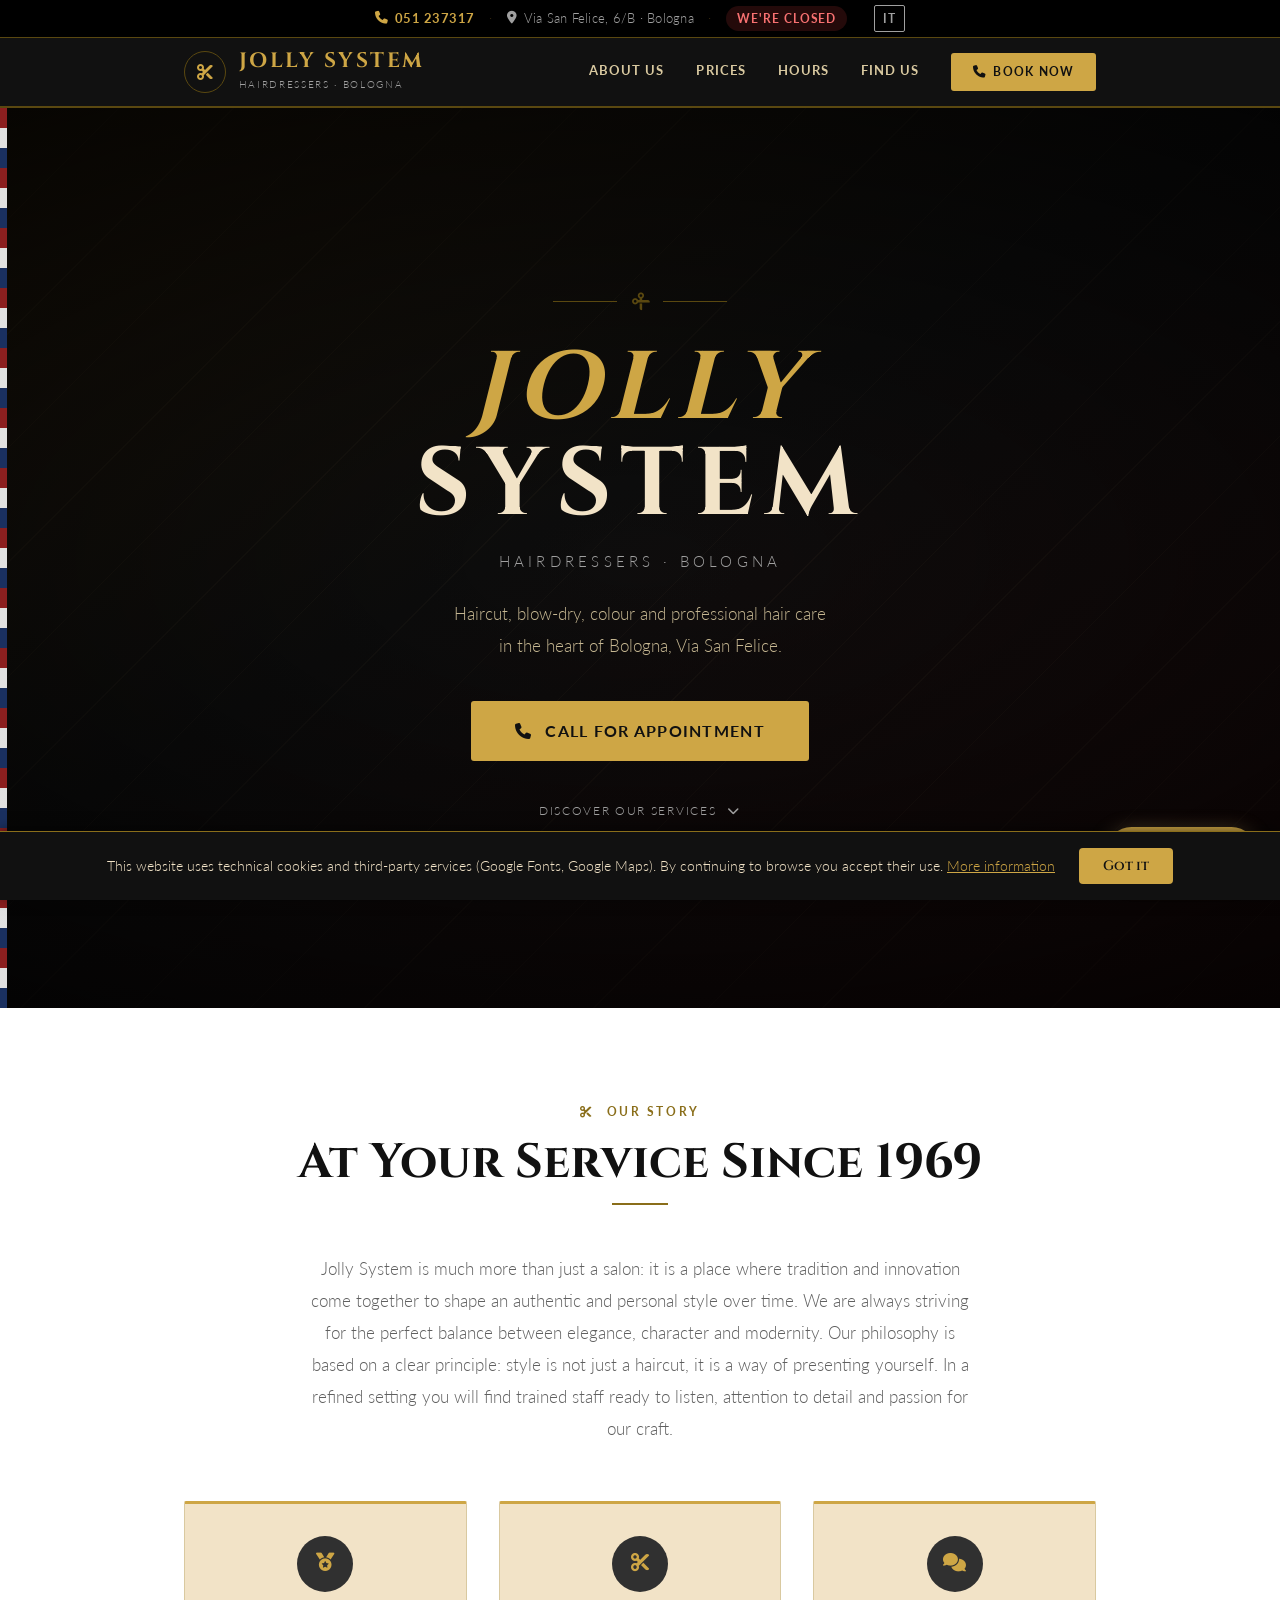
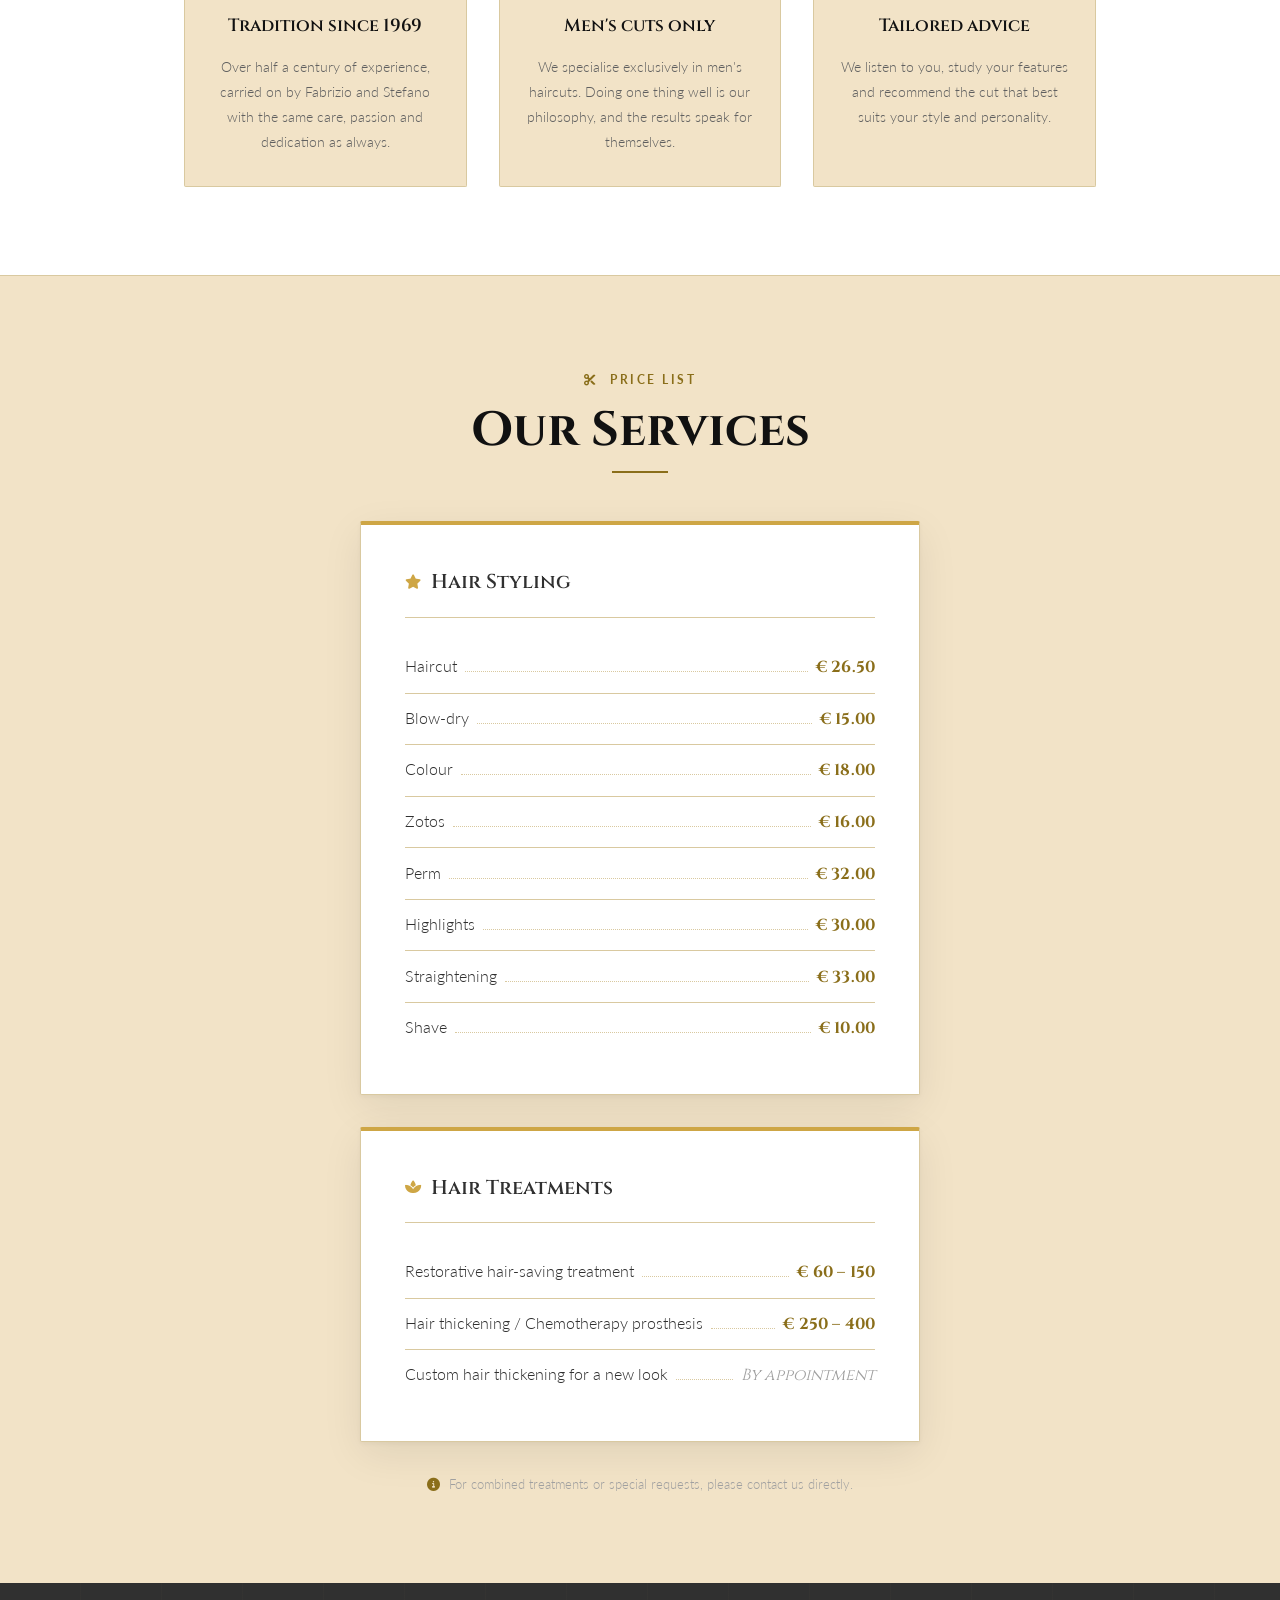
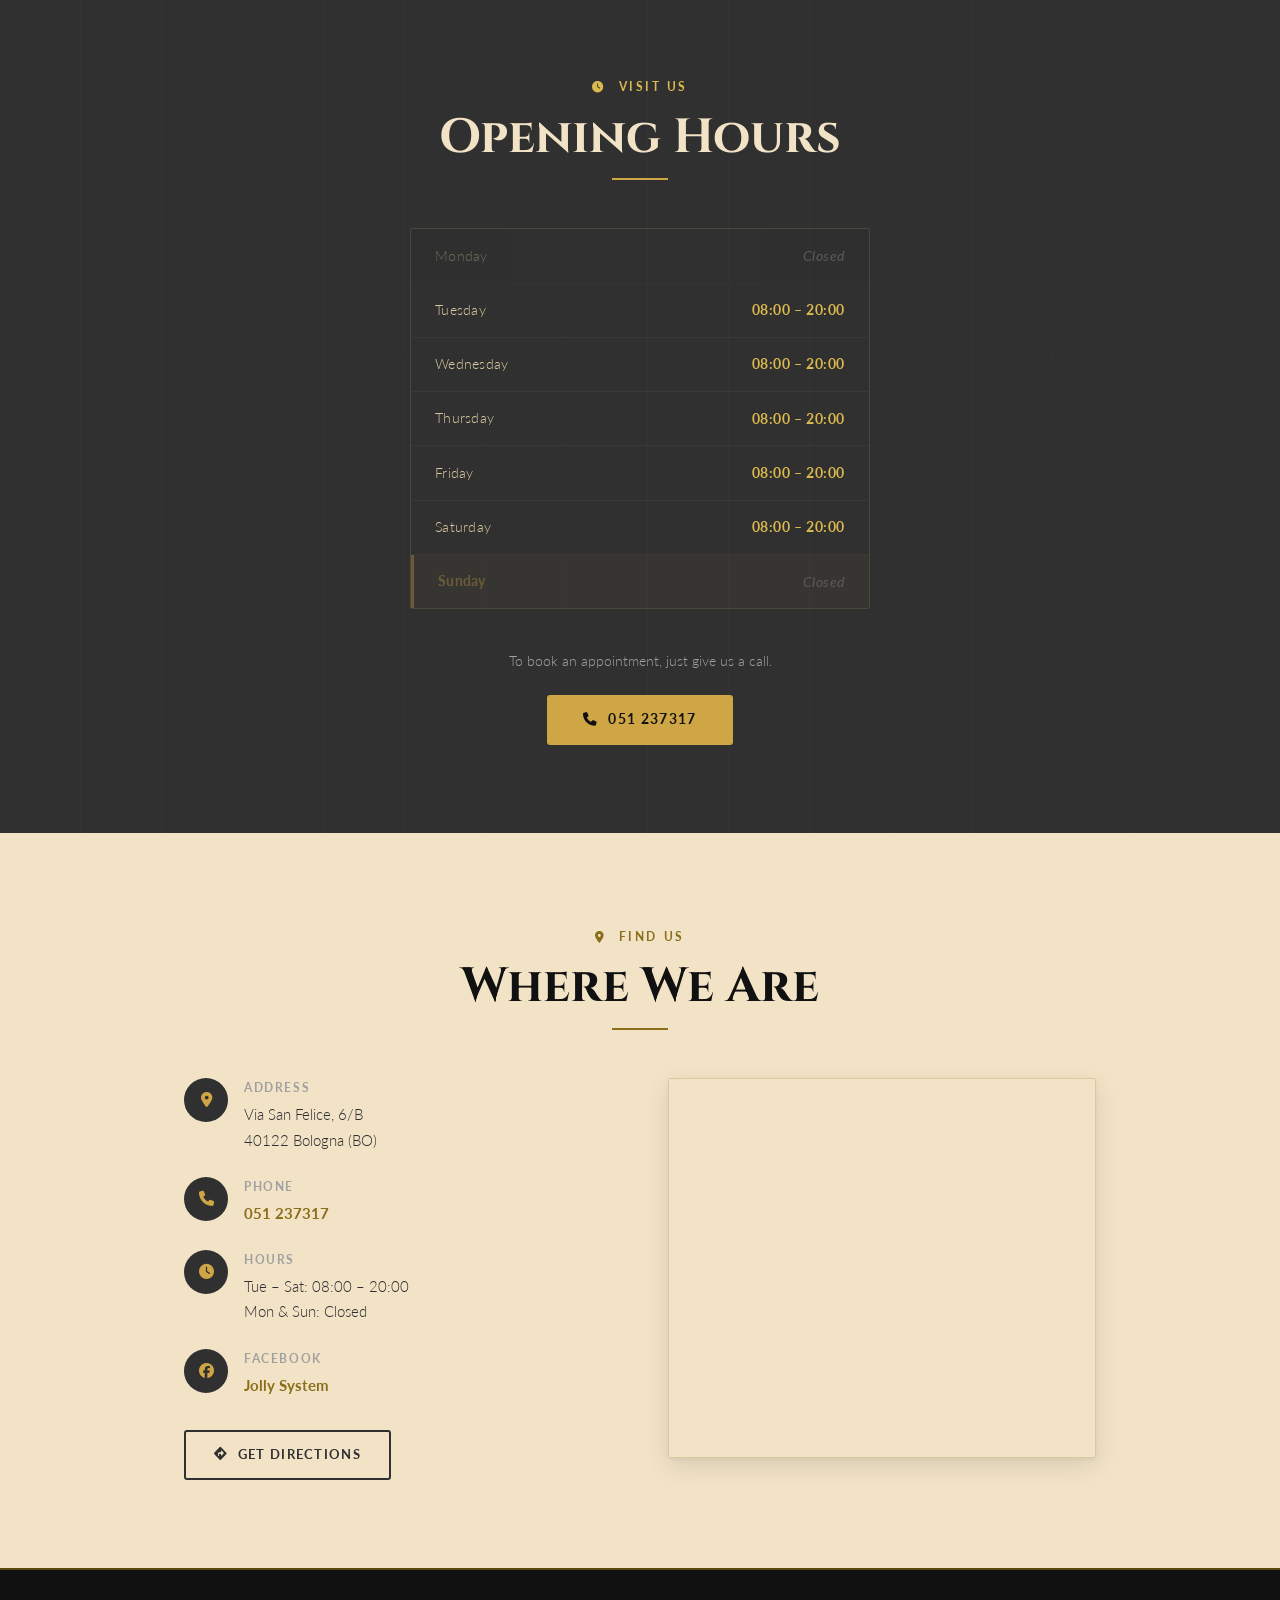
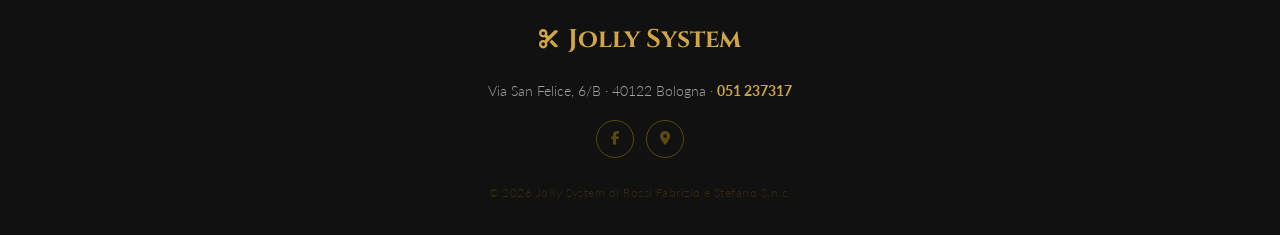
==== en/index.html @ 4d2b9441 "Aggiunge versione inglese del sito, SEO e language switcher - Crea en/index.html con tutti i testi t" ====
<!DOCTYPE html>
<html lang="en">
<head>
  <meta charset="UTF-8" />
  <meta name="viewport" content="width=device-width, initial-scale=1.0" />
  <title>Jolly System – Hairdressers | Via San Felice, Bologna</title>
  <meta name="description" content="Jolly System hairdressers in Bologna, Via San Felice 6/B. Haircut, blow-dry, colour, perm and much more. Call 051 237317 to book an appointment." />
  <meta name="robots" content="index, follow" />

  <!-- Open Graph -->
  <meta property="og:title" content="Jolly System – Hairdressers Bologna" />
  <meta property="og:description" content="Haircut, blow-dry, colour and professional hair care in the heart of Bologna." />
  <meta property="og:type" content="website" />

  <!-- Hreflang -->
  <link rel="canonical" href="https://jollysystem.netlify.app/en/" />
  <link rel="alternate" hreflang="it" href="https://jollysystem.netlify.app/" />
  <link rel="alternate" hreflang="en" href="https://jollysystem.netlify.app/en/" />
  <link rel="alternate" hreflang="x-default" href="https://jollysystem.netlify.app/" />

  <!-- Fonts -->
  <link rel="preconnect" href="https://fonts.googleapis.com" />
  <link rel="preconnect" href="https://fonts.gstatic.com" crossorigin />
  <link href="https://fonts.googleapis.com/css2?family=Cinzel:wght@400;600;700&family=Lato:ital,wght@0,300;0,400;0,700;1,300&display=swap" rel="stylesheet" />

  <!-- Font Awesome -->
  <link rel="stylesheet" href="https://cdnjs.cloudflare.com/ajax/libs/font-awesome/6.5.0/css/all.min.css" />

  <link rel="stylesheet" href="../assets/css/style.css" />

  <!-- Schema.org JSON-LD -->
  <script type="application/ld+json">
  {
    "@context": "https://schema.org",
    "@type": "HairSalon",
    "name": "Jolly System",
    "description": "Hairdressers in Bologna – haircut, blow-dry, colour, perm and professional treatments.",
    "address": {
      "@type": "PostalAddress",
      "streetAddress": "Via San Felice, 6/B",
      "addressLocality": "Bologna",
      "addressRegion": "BO",
      "postalCode": "40122",
      "addressCountry": "IT"
    },
    "telephone": "+390512237317",
    "sameAs": ["https://www.facebook.com/JollySystem"],
    "openingHoursSpecification": [
      {
        "@type": "OpeningHoursSpecification",
        "dayOfWeek": ["Tuesday","Wednesday","Thursday","Friday","Saturday"],
        "opens": "08:00",
        "closes": "20:00"
      }
    ],
    "priceRange": "€–€€"
  }
  </script>
</head>
<body>

  <!-- ════════════════════════════════════════
       TOP BAR
  ════════════════════════════════════════ -->
  <div class="topbar" role="banner" aria-label="Quick contact information">
    <div class="topbar-inner">
      <a href="tel:+390512237317" class="topbar-phone" aria-label="Call Jolly System">
        <i class="fas fa-phone" aria-hidden="true"></i> 051 237317
      </a>
      <span class="topbar-sep" aria-hidden="true">·</span>
      <a href="https://maps.app.goo.gl/JgZY8gvMexCBRZJc9" target="_blank" rel="noopener noreferrer" class="topbar-addr" aria-label="Get directions">
        <i class="fas fa-location-dot" aria-hidden="true"></i> Via San Felice, 6/B · Bologna
      </a>
      <span class="topbar-sep" aria-hidden="true">·</span>
      <span class="topbar-status" id="openStatus" aria-live="polite"></span>
      <a href="/" class="topbar-lang" aria-label="Passa all'italiano">IT</a>
    </div>
  </div>

  <!-- ════════════════════════════════════════
       HEADER
  ════════════════════════════════════════ -->
  <header id="header" class="header">
    <div class="header-inner">

      <!-- Brand -->
      <a href="#hero" class="brand" aria-label="Jolly System – back to top">
        <div class="brand-emblem" aria-hidden="true">
          <i class="fas fa-scissors"></i>
        </div>
        <div class="brand-text">
          <span class="brand-name">Jolly System</span>
          <span class="brand-tagline">Hairdressers · Bologna</span>
        </div>
      </a>

      <!-- Desktop nav -->
      <nav class="nav" aria-label="Main navigation">
        <a href="#chi-siamo" class="nav-link" data-s="chi-siamo">About us</a>
        <a href="#prezzi"    class="nav-link" data-s="prezzi">Prices</a>
        <a href="#orari"     class="nav-link" data-s="orari">Hours</a>
        <a href="#dove"      class="nav-link" data-s="dove">Find us</a>
        <a href="tel:+390512237317" class="nav-cta">
          <i class="fas fa-phone" aria-hidden="true"></i> Book now
        </a>
      </nav>

      <!-- Hamburger -->
      <button class="hamburger" aria-expanded="false" aria-controls="mobile-nav" aria-label="Open navigation menu">
        <span></span>
        <span></span>
        <span></span>
      </button>

    </div>
  </header>

  <!-- Mobile nav overlay -->
  <nav id="mobile-nav" class="mobile-nav" aria-hidden="true" aria-label="Mobile menu">
    <button class="mobile-nav__close" aria-label="Close menu">
      <i class="fas fa-times" aria-hidden="true"></i>
    </button>
    <div class="mobile-nav__links">
      <a href="#chi-siamo" class="mobile-link">About us</a>
      <a href="#prezzi"    class="mobile-link">Prices</a>
      <a href="#orari"     class="mobile-link">Hours</a>
      <a href="#dove"      class="mobile-link">Find us</a>
      <a href="tel:+390512237317" class="mobile-link mobile-link--cta">
        <i class="fas fa-phone" aria-hidden="true"></i> Call for Appointment
      </a>
      <a href="/" class="mobile-link mobile-link--lang">Italiano</a>
    </div>
  </nav>
  <div class="mobile-backdrop" aria-hidden="true"></div>


  <!-- ════════════════════════════════════════
       HERO
  ════════════════════════════════════════ -->
  <section id="hero" class="hero" aria-labelledby="hero-title">
    <div class="hero-bg" aria-hidden="true">
      <div class="hero-pole"></div>
    </div>

    <div class="hero-inner">
      <div class="hero-deco" aria-hidden="true">
        <span class="deco-line"></span>
        <i class="fas fa-scissors deco-icon"></i>
        <span class="deco-line"></span>
      </div>

      <h1 id="hero-title" class="hero-title">
        <em>Jolly</em> System
      </h1>
      <p class="hero-subtitle">Hairdressers &middot; Bologna</p>
      <p class="hero-desc">
        Haircut, blow-dry, colour and professional hair care<br>
        in the heart of Bologna, Via San Felice.
      </p>

      <a href="tel:+390512237317" class="hero-cta" aria-label="Call 051 237317 to book an appointment">
        <i class="fas fa-phone" aria-hidden="true"></i>
        <span>Call for Appointment</span>
      </a>

      <a href="#prezzi" class="hero-scroll" aria-label="Scroll to the price list">
        Discover our services <i class="fas fa-chevron-down" aria-hidden="true"></i>
      </a>
    </div>
  </section>


  <!-- ════════════════════════════════════════
       ABOUT US
  ════════════════════════════════════════ -->
  <section id="chi-siamo" class="section-chi-siamo" aria-labelledby="chi-siamo-title">
    <div class="container">

      <header class="section-hd">
        <span class="section-eyebrow"><i class="fas fa-scissors" aria-hidden="true"></i> Our story</span>
        <h2 id="chi-siamo-title">At Your Service Since 1969</h2>
        <div class="section-rule" aria-hidden="true"></div>
      </header>

      <p class="chi-intro">
        Jolly System is much more than just a salon: it is a place where tradition and innovation
        come together to shape an authentic and personal style over time.
        We are always striving for the perfect balance between elegance, character and modernity.
        Our philosophy is based on a clear principle: style is not just a haircut,
        it is a way of presenting yourself. In a refined setting you will find trained staff ready
        to listen, attention to detail and passion for our craft.
      </p>

      <div class="chi-pillars">

        <div class="chi-pillar">
          <div class="chi-pillar__icon" aria-hidden="true">
            <i class="fas fa-medal"></i>
          </div>
          <h3>Tradition since 1969</h3>
          <p>Over half a century of experience, carried on by Fabrizio and Stefano with the same care, passion and dedication as always.</p>
        </div>

        <div class="chi-pillar">
          <div class="chi-pillar__icon" aria-hidden="true">
            <i class="fas fa-scissors"></i>
          </div>
          <h3>Men's cuts only</h3>
          <p>We specialise exclusively in men's haircuts. Doing one thing well is our philosophy, and the results speak for themselves.</p>
        </div>

        <div class="chi-pillar">
          <div class="chi-pillar__icon" aria-hidden="true">
            <i class="fas fa-comments"></i>
          </div>
          <h3>Tailored advice</h3>
          <p>We listen to you, study your features and recommend the cut that best suits your style and personality.</p>
        </div>

      </div>
    </div>
  </section>


  <!-- ════════════════════════════════════════
       PRICES
  ════════════════════════════════════════ -->
  <section id="prezzi" class="section-prezzi" aria-labelledby="prezzi-title">
    <div class="container">

      <header class="section-hd">
        <span class="section-eyebrow"><i class="fas fa-scissors" aria-hidden="true"></i> Price List</span>
        <h2 id="prezzi-title">Our Services</h2>
        <div class="section-rule" aria-hidden="true"></div>
      </header>

      <div class="price-card">
        <h3 class="price-card__title">
          <i class="fas fa-star" aria-hidden="true"></i> Hair Styling
        </h3>
        <ul class="price-list" role="list" aria-label="Hair styling price list">
          <li class="price-item">
            <span class="price-name">Haircut</span>
            <span class="price-dots" aria-hidden="true"></span>
            <span class="price-val" aria-label="26 euros and 50 cents">€ 26.50</span>
          </li>
          <li class="price-item">
            <span class="price-name">Blow-dry</span>
            <span class="price-dots" aria-hidden="true"></span>
            <span class="price-val" aria-label="15 euros">€ 15.00</span>
          </li>
          <li class="price-item">
            <span class="price-name">Colour</span>
            <span class="price-dots" aria-hidden="true"></span>
            <span class="price-val" aria-label="18 euros">€ 18.00</span>
          </li>
          <li class="price-item">
            <span class="price-name">Zotos</span>
            <span class="price-dots" aria-hidden="true"></span>
            <span class="price-val" aria-label="16 euros">€ 16.00</span>
          </li>
          <li class="price-item">
            <span class="price-name">Perm</span>
            <span class="price-dots" aria-hidden="true"></span>
            <span class="price-val" aria-label="32 euros">€ 32.00</span>
          </li>
          <li class="price-item">
            <span class="price-name">Highlights</span>
            <span class="price-dots" aria-hidden="true"></span>
            <span class="price-val" aria-label="30 euros">€ 30.00</span>
          </li>
          <li class="price-item">
            <span class="price-name">Straightening</span>
            <span class="price-dots" aria-hidden="true"></span>
            <span class="price-val" aria-label="33 euros">€ 33.00</span>
          </li>
          <li class="price-item">
            <span class="price-name">Shave</span>
            <span class="price-dots" aria-hidden="true"></span>
            <span class="price-val" aria-label="10 euros">€ 10.00</span>
          </li>
        </ul>
      </div>

      <div class="price-card">
        <h3 class="price-card__title">
          <i class="fas fa-spa" aria-hidden="true"></i> Hair Treatments
        </h3>
        <ul class="price-list" role="list" aria-label="Hair treatments price list">
          <li class="price-item">
            <span class="price-name">Restorative hair-saving treatment</span>
            <span class="price-dots" aria-hidden="true"></span>
            <span class="price-val" aria-label="from 60 to 150 euros">€ 60 – 150</span>
          </li>
          <li class="price-item">
            <span class="price-name">Hair thickening / Chemotherapy prosthesis</span>
            <span class="price-dots" aria-hidden="true"></span>
            <span class="price-val" aria-label="from 250 to 400 euros">€ 250 – 400</span>
          </li>
          <li class="price-item">
            <span class="price-name">Custom hair thickening for a new look</span>
            <span class="price-dots" aria-hidden="true"></span>
            <span class="price-val price-val--appt" aria-label="by appointment">By appointment</span>
          </li>
        </ul>
      </div>

      <p class="price-note">
        <i class="fas fa-info-circle" aria-hidden="true"></i>
        For combined treatments or special requests, please contact us directly.
      </p>

    </div>
  </section>


  <!-- ════════════════════════════════════════
       OPENING HOURS
  ════════════════════════════════════════ -->
  <section id="orari" class="section-orari" aria-labelledby="orari-title">
    <div class="container">

      <header class="section-hd section-hd--light">
        <span class="section-eyebrow section-eyebrow--light">
          <i class="fas fa-clock" aria-hidden="true"></i> Visit us
        </span>
        <h2 id="orari-title">Opening Hours</h2>
        <div class="section-rule section-rule--gold" aria-hidden="true"></div>
      </header>

      <div class="hours-grid" role="table" aria-label="Weekly opening hours">
        <div class="hours-row hours-row--closed" role="row" data-day="Monday">
          <span class="hours-day" role="rowheader">Monday</span>
          <span class="hours-time" role="cell">Closed</span>
        </div>
        <div class="hours-row" role="row" data-day="Tuesday">
          <span class="hours-day" role="rowheader">Tuesday</span>
          <span class="hours-time" role="cell">08:00 – 20:00</span>
        </div>
        <div class="hours-row" role="row" data-day="Wednesday">
          <span class="hours-day" role="rowheader">Wednesday</span>
          <span class="hours-time" role="cell">08:00 – 20:00</span>
        </div>
        <div class="hours-row" role="row" data-day="Thursday">
          <span class="hours-day" role="rowheader">Thursday</span>
          <span class="hours-time" role="cell">08:00 – 20:00</span>
        </div>
        <div class="hours-row" role="row" data-day="Friday">
          <span class="hours-day" role="rowheader">Friday</span>
          <span class="hours-time" role="cell">08:00 – 20:00</span>
        </div>
        <div class="hours-row" role="row" data-day="Saturday">
          <span class="hours-day" role="rowheader">Saturday</span>
          <span class="hours-time" role="cell">08:00 – 20:00</span>
        </div>
        <div class="hours-row hours-row--closed" role="row" data-day="Sunday">
          <span class="hours-day" role="rowheader">Sunday</span>
          <span class="hours-time" role="cell">Closed</span>
        </div>
      </div>

      <div class="hours-cta">
        <p>To book an appointment, just give us a call.</p>
        <a href="tel:+390512237317" class="btn-gold" aria-label="Call 051 237317">
          <i class="fas fa-phone" aria-hidden="true"></i> 051 237317
        </a>
      </div>

    </div>
  </section>


  <!-- ════════════════════════════════════════
       FIND US
  ════════════════════════════════════════ -->
  <section id="dove" class="section-dove" aria-labelledby="dove-title">
    <div class="container">

      <header class="section-hd">
        <span class="section-eyebrow">
          <i class="fas fa-location-dot" aria-hidden="true"></i> Find us
        </span>
        <h2 id="dove-title">Where We Are</h2>
        <div class="section-rule" aria-hidden="true"></div>
      </header>

      <div class="dove-layout">
        <div class="dove-info">
          <div class="info-item">
            <div class="info-icon" aria-hidden="true"><i class="fas fa-map-marker-alt"></i></div>
            <div>
              <strong>Address</strong>
              <p>Via San Felice, 6/B<br>40122 Bologna (BO)</p>
            </div>
          </div>

          <div class="info-item">
            <div class="info-icon" aria-hidden="true"><i class="fas fa-phone"></i></div>
            <div>
              <strong>Phone</strong>
              <p><a href="tel:+390512237317" aria-label="Call 051 237317">051 237317</a></p>
            </div>
          </div>

          <div class="info-item">
            <div class="info-icon" aria-hidden="true"><i class="fas fa-clock"></i></div>
            <div>
              <strong>Hours</strong>
              <p>Tue – Sat: 08:00 – 20:00<br>Mon &amp; Sun: Closed</p>
            </div>
          </div>

          <div class="info-item">
            <div class="info-icon" aria-hidden="true"><i class="fab fa-facebook"></i></div>
            <div>
              <strong>Facebook</strong>
              <p>
                <a href="https://www.facebook.com/JollySystem" target="_blank" rel="noopener noreferrer">
                  Jolly System
                </a>
              </p>
            </div>
          </div>

          <a href="https://maps.app.goo.gl/JgZY8gvMexCBRZJc9" target="_blank" rel="noopener noreferrer"
             class="btn-outline" aria-label="Open directions on Google Maps">
            <i class="fas fa-directions" aria-hidden="true"></i> Get Directions
          </a>
        </div>

        <div class="dove-map">
          <iframe
            src="https://maps.google.com/maps?q=Via+San+Felice+6B,+40122+Bologna+BO+Italia&output=embed&hl=en&z=16"
            width="100%" height="100%"
            style="border:0;" allowfullscreen="" loading="lazy"
            referrerpolicy="no-referrer-when-downgrade"
            title="Jolly System map – Via San Felice 6/B, Bologna"
            aria-label="Google map showing the location of Jolly System">
          </iframe>
        </div>
      </div>

    </div>
  </section>


  <!-- ════════════════════════════════════════
       FOOTER
  ════════════════════════════════════════ -->
  <footer class="footer" role="contentinfo">
    <div class="footer-inner">
      <div class="footer-brand" aria-label="Jolly System">
        <i class="fas fa-scissors" aria-hidden="true"></i>
        <span>Jolly System</span>
      </div>

      <p class="footer-info">
        Via San Felice, 6/B &middot; 40122 Bologna &middot;
        <a href="tel:+390512237317" aria-label="Call 051 237317">051 237317</a>
      </p>

      <div class="footer-social" aria-label="Social and maps">
        <a href="https://www.facebook.com/JollySystem" target="_blank" rel="noopener noreferrer" aria-label="Jolly System Facebook page">
          <i class="fab fa-facebook-f" aria-hidden="true"></i>
        </a>
        <a href="https://maps.app.goo.gl/JgZY8gvMexCBRZJc9" target="_blank" rel="noopener noreferrer" aria-label="Jolly System on Google Maps">
          <i class="fas fa-map-marker-alt" aria-hidden="true"></i>
        </a>
      </div>

      <p class="footer-copy">
        &copy; <span id="year"></span> Jolly System di Rossi Fabrizio e Stefano S.n.c.
      </p>
    </div>
  </footer>


  <!-- ════════════════════════════════════════
       FLOATING CALL BUTTON
  ════════════════════════════════════════ -->
  <a href="tel:+390512237317" class="float-call" aria-label="Call Jolly System at 051 237317">
    <i class="fas fa-phone" aria-hidden="true"></i>
    <span class="float-call__label">Call now</span>
  </a>

  <!-- ════════════════════════════════════════
       COOKIE BANNER
  ════════════════════════════════════════ -->
  <div id="cookieBanner" class="cookie-banner" role="dialog" aria-label="Cookie notice">
    <p class="cookie-banner__text">
      This website uses technical cookies and third-party services (Google Fonts, Google Maps).
      By continuing to browse you accept their use.
      <a href="https://www.garanteprivacy.it/cookie" target="_blank" rel="noopener noreferrer">More information</a>
    </p>
    <button id="cookieAccept" class="cookie-banner__btn">Got it</button>
  </div>

  <script src="../assets/js/main.js"></script>
</body>
</html>
---- assets/css/style.css ----
/* ══════════════════════════════════════════════════════════
   JOLLY SYSTEM – style.css
   Classic Barbershop Theme
   Palette: nero profondo · oro caldo · crema
══════════════════════════════════════════════════════════ */

/* ─── Custom Properties ─────────────────────────────── */
:root {
  /* Palette – Jolly System brand colors */
  --black:       #000000;
  --dark:        #111111;
  --dark-2:      #303030;
  --dark-3:      #382a0f;
  --gold:        #cea645;
  --gold-light:  #dbb94e;
  --gold-pale:   #f2e3c7;
  --gold-dark:   #8a6e1a;
  --gold-muted:  #5a4810;
  --cream:       #f2e3c7;
  --cream-dark:  #d9c9a0;
  --white:       #ffffff;
  --red:         #8b1f1f;
  --blue-pole:   #1a3060;
  --muted:       #a0a0a0;
  --muted-dark:  #606060;

  /* Typography */
  --font-serif: 'Cinzel', Georgia, 'Times New Roman', serif;
  --font-sans:  'Lato', 'Helvetica Neue', Helvetica, Arial, sans-serif;

  /* Layout */
  --topbar-h: 38px;
  --nav-h:    70px;
  --container: 960px;
  --radius:    3px;

  /* Transitions */
  --trans-fast: .18s ease;
  --trans:      .28s ease;
  --trans-slow: .45s ease;
}

/* ─── Reset & Base ───────────────────────────────────── */
*, *::before, *::after {
  box-sizing: border-box;
  margin: 0;
  padding: 0;
}

html {
  scroll-behavior: smooth;
  scroll-padding-top: calc(var(--nav-h) + var(--topbar-h));
  font-size: 16px;
}

body {
  font-family: var(--font-sans);
  font-weight: 300;
  background: var(--cream);
  color: var(--dark);
  line-height: 1.7;
  -webkit-font-smoothing: antialiased;
}

a { text-decoration: none; color: inherit; }
ul, ol { list-style: none; }
img { max-width: 100%; display: block; }
button { cursor: pointer; font-family: inherit; }

/* ─── Container ─────────────────────────────────────── */
.container {
  max-width: var(--container);
  margin-inline: auto;
  padding-inline: 1.5rem;
}


/* ════════════════════════════════════════════════════
   TOP BAR
════════════════════════════════════════════════════ */
.topbar {
  background: var(--black);
  border-bottom: 1px solid var(--gold-muted);
  height: var(--topbar-h);
  display: flex;
  align-items: center;
  position: sticky;
  top: 0;
  z-index: 200;
}

.topbar-inner {
  max-width: var(--container);
  margin: auto;
  padding-inline: 1.5rem;
  display: flex;
  align-items: center;
  gap: .9rem;
  font-size: .8rem;
  letter-spacing: .02em;
}

.topbar-phone {
  color: var(--gold);
  font-weight: 700;
  letter-spacing: .04em;
  display: flex;
  align-items: center;
  gap: .4rem;
  transition: color var(--trans-fast);
}
.topbar-phone:hover { color: var(--gold-light); }

.topbar-addr {
  color: var(--muted);
  display: flex;
  align-items: center;
  gap: .4rem;
  transition: color var(--trans-fast);
}
.topbar-addr:hover { color: var(--gold-light); }

.topbar-sep { color: var(--dark-3); }

/* Open/Closed status pill */
.topbar-status {
  margin-left: auto;
  font-size: .72rem;
  font-weight: 700;
  letter-spacing: .08em;
  text-transform: uppercase;
  padding: .2rem .7rem;
  border-radius: 50px;
}
.topbar-status.is-open {
  background: rgba(34, 197, 94, .15);
  color: #4ade80;
}
.topbar-status.is-closed {
  background: rgba(239, 68, 68, .15);
  color: #f87171;
}


/* ════════════════════════════════════════════════════
   HEADER / NAVBAR
════════════════════════════════════════════════════ */
.header {
  position: sticky;
  top: var(--topbar-h);
  z-index: 100;
  background: var(--dark);
  border-bottom: 2px solid var(--gold-muted);
  height: var(--nav-h);
  transition: box-shadow var(--trans);
}

.header.is-scrolled {
  box-shadow: 0 6px 30px rgba(0, 0, 0, .7);
}

.header-inner {
  max-width: var(--container);
  margin: auto;
  padding-inline: 1.5rem;
  height: 100%;
  display: flex;
  align-items: center;
  justify-content: space-between;
  gap: 2rem;
}

/* Brand */
.brand {
  display: flex;
  align-items: center;
  gap: .8rem;
  flex-shrink: 0;
}

.brand-emblem {
  width: 42px;
  height: 42px;
  border: 1.5px solid var(--gold-muted);
  border-radius: 50%;
  display: flex;
  align-items: center;
  justify-content: center;
  color: var(--gold);
  font-size: 1rem;
  transition: border-color var(--trans), color var(--trans);
}
.brand:hover .brand-emblem {
  border-color: var(--gold);
  color: var(--gold-light);
}

.brand-name {
  display: block;
  font-family: var(--font-serif);
  font-size: 1.3rem;
  font-weight: 700;
  color: var(--gold);
  line-height: 1;
  letter-spacing: .12em;
  text-transform: uppercase;
}

.brand-tagline {
  display: block;
  font-size: .65rem;
  letter-spacing: .16em;
  text-transform: uppercase;
  color: var(--muted);
  margin-top: .25rem;
}

/* Desktop nav links */
.nav {
  display: flex;
  align-items: center;
  gap: 2rem;
}

.nav-link {
  color: var(--cream-dark);
  font-size: .82rem;
  font-weight: 700;
  letter-spacing: .08em;
  text-transform: uppercase;
  position: relative;
  padding-bottom: 3px;
  transition: color var(--trans-fast);
}

.nav-link::after {
  content: '';
  position: absolute;
  bottom: 0; left: 0;
  width: 0;
  height: 1px;
  background: var(--gold);
  transition: width var(--trans);
}
.nav-link:hover { color: var(--gold); }
.nav-link:hover::after { width: 100%; }
.nav-link.is-active { color: var(--gold); }
.nav-link.is-active::after { width: 100%; }

/* Call CTA button */
.nav-cta {
  background: var(--gold);
  color: var(--dark);
  font-size: .78rem;
  font-weight: 700;
  letter-spacing: .1em;
  text-transform: uppercase;
  padding: .55rem 1.35rem;
  border-radius: var(--radius);
  display: flex;
  align-items: center;
  gap: .45rem;
  transition: background var(--trans-fast), transform var(--trans-fast);
}
.nav-cta:hover {
  background: var(--gold-light);
  transform: translateY(-1px);
}


/* ─── Hamburger ──────────────────────────────────── */
.hamburger {
  display: none;
  flex-direction: column;
  justify-content: space-between;
  width: 28px;
  height: 20px;
  background: none;
  border: none;
  padding: 0;
  flex-shrink: 0;
}

.hamburger span {
  display: block;
  height: 2px;
  background: var(--gold);
  border-radius: 2px;
  transform-origin: center;
  transition: transform .35s cubic-bezier(.77, 0, .18, 1),
              opacity .25s ease;
}

.hamburger.is-open span:nth-child(1) { transform: translateY(9px) rotate(45deg); }
.hamburger.is-open span:nth-child(2) { opacity: 0; transform: scaleX(0); }
.hamburger.is-open span:nth-child(3) { transform: translateY(-9px) rotate(-45deg); }


/* ─── Mobile Nav Overlay ─────────────────────────── */
.mobile-nav {
  position: fixed;
  inset: 0;
  background: var(--dark);
  z-index: 300;
  display: flex;
  flex-direction: column;
  align-items: center;
  justify-content: center;
  gap: 2.5rem;
  transform: translateX(100%);
  transition: transform .45s cubic-bezier(.77, 0, .18, 1);
}
.mobile-nav.is-open { transform: translateX(0); }

.mobile-nav__close {
  position: absolute;
  top: 1.25rem;
  right: 1.5rem;
  background: none;
  border: 1px solid var(--gold-muted);
  color: var(--gold);
  width: 40px; height: 40px;
  border-radius: 50%;
  font-size: 1.1rem;
  display: flex;
  align-items: center;
  justify-content: center;
  transition: background var(--trans-fast), color var(--trans-fast);
}
.mobile-nav__close:hover { background: var(--gold); color: var(--dark); }

.mobile-nav__links {
  display: flex;
  flex-direction: column;
  align-items: center;
  gap: 2rem;
  text-align: center;
}

.mobile-link {
  font-family: var(--font-serif);
  font-size: 2rem;
  font-weight: 600;
  color: var(--cream);
  letter-spacing: .04em;
  transition: color var(--trans-fast);
}
.mobile-link:hover { color: var(--gold); }

.mobile-link--cta {
  font-family: var(--font-sans);
  font-size: .9rem;
  font-weight: 700;
  text-transform: uppercase;
  letter-spacing: .1em;
  background: var(--gold);
  color: var(--dark) !important;
  padding: .9rem 2.5rem;
  border-radius: var(--radius);
  display: flex;
  align-items: center;
  gap: .6rem;
  margin-top: .5rem;
  transition: background var(--trans-fast);
}
.mobile-link--cta:hover { background: var(--gold-light); }

.mobile-backdrop {
  display: none;
  position: fixed;
  inset: 0;
  background: rgba(0, 0, 0, .65);
  z-index: 250;
  backdrop-filter: blur(2px);
}
.mobile-backdrop.is-open { display: block; }


/* ════════════════════════════════════════════════════
   HERO
════════════════════════════════════════════════════ */
.hero {
  position: relative;
  min-height: 100svh;
  display: flex;
  align-items: center;
  justify-content: center;
  text-align: center;
  overflow: hidden;
}

/* Background layers */
.hero-bg {
  position: absolute;
  inset: 0;
  background:
    radial-gradient(ellipse 90% 60% at 50% 50%, rgba(30, 20, 8, 0) 0%, rgba(0, 0, 0, .75) 100%),
    repeating-linear-gradient(
      -45deg,
      transparent 0px,
      transparent 80px,
      rgba(201, 169, 110, .04) 80px,
      rgba(201, 169, 110, .04) 81px
    ),
    linear-gradient(150deg, #1c1408 0%, #0d0d0d 45%, #180808 100%);
  z-index: 0;
}

/* Animated barber pole stripe — left edge */
.hero-pole {
  position: absolute;
  top: 0; left: 0;
  width: 7px;
  height: calc(100% + 60px);
  margin-top: -60px;
  background: repeating-linear-gradient(
    to bottom,
    var(--red)       0px,
    var(--red)       20px,
    rgba(255,255,255,.88) 20px,
    rgba(255,255,255,.88) 40px,
    var(--blue-pole) 40px,
    var(--blue-pole) 60px
  );
  animation: barberPole 2.5s linear infinite;
}

@keyframes barberPole {
  from { transform: translateY(-60px); }
  to   { transform: translateY(0); }
}

.hero-inner {
  position: relative;
  z-index: 1;
  max-width: 700px;
  padding: 5rem 2rem;
  display: flex;
  flex-direction: column;
  align-items: center;
}

/* Decorative scissors divider */
.hero-deco {
  display: flex;
  align-items: center;
  justify-content: center;
  gap: 1rem;
  margin-bottom: 2rem;
  color: var(--gold-muted);
}
.deco-line {
  display: block;
  width: 64px;
  height: 1px;
  background: currentColor;
}
.deco-icon { font-size: .9rem; transform: rotate(45deg); }

/* Title */
.hero-title {
  font-family: var(--font-serif);
  font-size: clamp(3.2rem, 9vw, 6rem);
  font-weight: 700;
  color: var(--cream);
  line-height: 1;
  letter-spacing: .1em;
  text-transform: uppercase;
  margin-bottom: 1rem;
}
.hero-title em {
  font-style: italic;
  color: var(--gold);
}

.hero-subtitle {
  font-size: clamp(.8rem, 2vw, .95rem);
  letter-spacing: .28em;
  text-transform: uppercase;
  color: var(--muted);
  font-weight: 300;
  margin-bottom: 1.5rem;
}

.hero-desc {
  font-size: 1.05rem;
  color: var(--cream-dark);
  font-weight: 300;
  line-height: 1.85;
  margin-bottom: 2.5rem;
  opacity: .9;
}

/* CTA button */
.hero-cta {
  display: inline-flex;
  align-items: center;
  gap: .8rem;
  background: var(--gold);
  color: var(--dark);
  font-weight: 700;
  font-size: 1rem;
  letter-spacing: .08em;
  text-transform: uppercase;
  padding: 1.05rem 2.75rem;
  border-radius: var(--radius);
  transition: background var(--trans-fast), transform var(--trans), box-shadow var(--trans);
  margin-bottom: 2.5rem;
}
.hero-cta:hover {
  background: var(--gold-light);
  transform: translateY(-3px);
  box-shadow: 0 12px 32px rgba(201, 169, 110, .35);
}

/* Scroll hint */
.hero-scroll {
  display: inline-block;
  font-size: .75rem;
  letter-spacing: .14em;
  text-transform: uppercase;
  color: var(--muted);
  transition: color var(--trans-fast);
}
.hero-scroll:hover { color: var(--gold); }
.hero-scroll i {
  margin-left: .4rem;
  animation: bounce 1.6s ease-in-out infinite;
}

@keyframes bounce {
  0%, 100% { transform: translateY(0); }
  50%       { transform: translateY(5px); }
}


/* ════════════════════════════════════════════════════
   SECTION COMMONS
════════════════════════════════════════════════════ */
.section-hd {
  text-align: center;
  margin-bottom: 3rem;
}

.section-eyebrow {
  display: inline-block;
  font-size: .72rem;
  font-weight: 700;
  letter-spacing: .22em;
  text-transform: uppercase;
  color: var(--gold-dark);
  margin-bottom: .75rem;
}
.section-eyebrow i { margin-right: .4rem; }
.section-eyebrow--light { color: var(--gold-light); }

.section-hd h2 {
  font-family: var(--font-serif);
  font-size: clamp(1.9rem, 4.5vw, 3rem);
  font-weight: 700;
  color: var(--dark);
  line-height: 1.2;
  margin-bottom: .75rem;
}
.section-hd--light h2 { color: var(--cream); }

.section-rule {
  width: 56px;
  height: 2px;
  background: var(--gold-dark);
  margin-inline: auto;
}
.section-rule--gold { background: var(--gold); }


/* ════════════════════════════════════════════════════
   CHI SIAMO SECTION
════════════════════════════════════════════════════ */
.section-chi-siamo {
  padding: 5.5rem 0;
  background: var(--white);
  border-bottom: 1px solid var(--cream-dark);
}

.chi-intro {
  max-width: 660px;
  margin: 0 auto 3.5rem;
  text-align: center;
  font-size: 1.05rem;
  line-height: 1.9;
  color: var(--muted-dark);
  font-weight: 300;
}

/* Pillars grid */
.chi-pillars {
  display: grid;
  grid-template-columns: repeat(3, 1fr);
  gap: 2rem;
}

.chi-pillar {
  text-align: center;
  padding: 2rem 1.5rem;
  border: 1px solid var(--cream-dark);
  border-top: 3px solid var(--gold);
  border-radius: 2px;
  background: var(--cream);
  transition: box-shadow var(--trans), transform var(--trans);
}
.chi-pillar:hover {
  box-shadow: 0 8px 28px rgba(0, 0, 0, .07);
  transform: translateY(-3px);
}

.chi-pillar__icon {
  width: 56px;
  height: 56px;
  background: var(--dark-2);
  border-radius: 50%;
  display: flex;
  align-items: center;
  justify-content: center;
  color: var(--gold);
  font-size: 1.15rem;
  margin: 0 auto 1.25rem;
}

.chi-pillar h3 {
  font-family: var(--font-serif);
  font-size: 1.1rem;
  font-weight: 600;
  color: var(--dark);
  margin-bottom: .75rem;
}

.chi-pillar p {
  font-size: .9rem;
  color: var(--muted-dark);
  line-height: 1.75;
}

@media (max-width: 768px) {
  .chi-pillars { grid-template-columns: 1fr; gap: 1.25rem; }
  .chi-pillar { padding: 1.5rem 1.25rem; }
}


/* ════════════════════════════════════════════════════
   PREZZI SECTION
════════════════════════════════════════════════════ */
.section-prezzi {
  padding: 5.5rem 0;
  background: var(--cream);
}

/* Price card */
.price-card {
  max-width: 560px;
  margin: 0 auto 2rem;
  background: var(--white);
  border: 1px solid var(--cream-dark);
  border-top: 4px solid var(--gold);
  border-radius: 2px;
  padding: 2.5rem 2.75rem;
  box-shadow:
    0 2px 4px rgba(0, 0, 0, .04),
    0 12px 40px rgba(0, 0, 0, .08);
}

.price-card__title {
  font-family: var(--font-serif);
  font-size: 1.25rem;
  font-weight: 600;
  color: var(--dark-2);
  margin-bottom: 1.5rem;
  padding-bottom: 1.1rem;
  border-bottom: 1px solid var(--cream-dark);
  display: flex;
  align-items: center;
  gap: .6rem;
}
.price-card__title i { color: var(--gold); font-size: .9rem; }

/* Price rows */
.price-list { display: flex; flex-direction: column; }

.price-item {
  display: flex;
  align-items: baseline;
  gap: .5rem;
  padding: .7rem 0;
  border-bottom: 1px solid var(--cream-dark);
  transition: background var(--trans-fast), padding-inline var(--trans-fast);
}
.price-item:last-child { border-bottom: none; }

.price-item:hover {
  background: rgba(201, 169, 110, .06);
  padding-inline: .5rem;
  margin-inline: -.5rem;
  border-radius: 2px;
}

.price-name {
  font-size: .98rem;
  color: var(--dark-2);
  white-space: nowrap;
}

.price-dots {
  flex: 1;
  min-width: 16px;
  border-bottom: 1px dotted var(--cream-dark);
  margin-bottom: 4px;
}

.price-val {
  font-family: var(--font-serif);
  font-size: 1rem;
  font-weight: 700;
  color: var(--gold-dark);
  white-space: nowrap;
  letter-spacing: .01em;
}

.price-val--appt {
  font-style: italic;
  font-weight: 400;
  color: var(--muted);
  letter-spacing: 0;
}

.price-note {
  text-align: center;
  font-size: .83rem;
  color: var(--muted);
  max-width: 460px;
  margin: 0 auto;
  line-height: 1.6;
}
.price-note i { margin-right: .35rem; color: var(--gold-dark); }



/* ════════════════════════════════════════════════════
   ORARI SECTION
════════════════════════════════════════════════════ */
.section-orari {
  padding: 5.5rem 0;
  background: var(--dark-2);
  position: relative;
  overflow: hidden;
}

/* Subtle grid texture */
.section-orari::before {
  content: '';
  position: absolute;
  inset: 0;
  background: repeating-linear-gradient(
    90deg,
    transparent 0,
    transparent 80px,
    rgba(201, 169, 110, .025) 80px,
    rgba(201, 169, 110, .025) 81px
  );
  pointer-events: none;
}

/* Hours table */
.hours-grid {
  max-width: 460px;
  margin: 0 auto 2.5rem;
  border: 1px solid rgba(201, 169, 110, .18);
  border-radius: 2px;
  overflow: hidden;
  position: relative;
}

.hours-row {
  display: flex;
  justify-content: space-between;
  align-items: center;
  padding: .9rem 1.5rem;
  border-bottom: 1px solid rgba(201, 169, 110, .08);
  transition: background var(--trans-fast);
}
.hours-row:last-child { border-bottom: none; }
.hours-row:not(.hours-row--closed):hover {
  background: rgba(201, 169, 110, .07);
}

.hours-row--closed { opacity: .38; }

.hours-row--today {
  background: rgba(201, 169, 110, .12);
  border-left: 3px solid var(--gold);
}

.hours-day {
  font-size: .9rem;
  color: var(--cream-dark);
  letter-spacing: .02em;
}
.hours-row--today .hours-day {
  font-weight: 700;
  color: var(--gold);
}

.hours-time {
  font-size: .88rem;
  font-weight: 700;
  color: var(--gold-light);
  letter-spacing: .04em;
}
.hours-row--closed .hours-time {
  color: var(--muted);
  font-weight: 400;
  font-style: italic;
}

/* Hours CTA */
.hours-cta {
  text-align: center;
  position: relative;
}
.hours-cta p {
  color: var(--muted);
  font-size: .88rem;
  margin-bottom: 1.35rem;
}

.btn-gold {
  display: inline-flex;
  align-items: center;
  gap: .6rem;
  background: var(--gold);
  color: var(--dark);
  font-weight: 700;
  font-size: .85rem;
  letter-spacing: .1em;
  text-transform: uppercase;
  padding: .85rem 2.25rem;
  border-radius: var(--radius);
  transition: background var(--trans-fast), transform var(--trans);
}
.btn-gold:hover {
  background: var(--gold-light);
  transform: translateY(-2px);
}


/* ════════════════════════════════════════════════════
   DOVE SIAMO SECTION
════════════════════════════════════════════════════ */
.section-dove {
  padding: 5.5rem 0;
  background: var(--cream);
}

.dove-layout {
  display: grid;
  grid-template-columns: 1fr 1fr;
  gap: 3.5rem;
  align-items: start;
}

/* Info column */
.dove-info {
  display: flex;
  flex-direction: column;
  gap: 1.5rem;
}

.info-item {
  display: flex;
  align-items: flex-start;
  gap: 1rem;
}

.info-icon {
  width: 44px;
  height: 44px;
  flex-shrink: 0;
  background: var(--dark-2);
  border-radius: 50%;
  display: flex;
  align-items: center;
  justify-content: center;
  color: var(--gold);
  font-size: .95rem;
}

.info-item strong {
  display: block;
  font-size: .72rem;
  font-weight: 700;
  letter-spacing: .14em;
  text-transform: uppercase;
  color: var(--muted);
  margin-bottom: .3rem;
}

.info-item p {
  color: var(--dark-2);
  font-size: .95rem;
  line-height: 1.65;
}

.info-item a {
  color: var(--gold-dark);
  font-weight: 700;
  transition: color var(--trans-fast);
}
.info-item a:hover { color: var(--gold); }

.btn-outline {
  display: inline-flex;
  align-items: center;
  gap: .6rem;
  border: 2px solid var(--dark-2);
  color: var(--dark-2);
  font-weight: 700;
  font-size: .8rem;
  letter-spacing: .1em;
  text-transform: uppercase;
  padding: .75rem 1.75rem;
  border-radius: var(--radius);
  align-self: flex-start;
  margin-top: .5rem;
  transition: background var(--trans-fast), color var(--trans-fast);
}
.btn-outline:hover {
  background: var(--dark-2);
  color: var(--gold);
}

/* Map */
.dove-map {
  height: 380px;
  border-radius: 2px;
  overflow: hidden;
  border: 1px solid var(--cream-dark);
  box-shadow:
    0 2px 4px rgba(0, 0, 0, .04),
    0 8px 24px rgba(0, 0, 0, .1);
}
.dove-map iframe {
  width: 100%;
  height: 100%;
  border: 0;
  display: block;
}


/* ════════════════════════════════════════════════════
   FOOTER
════════════════════════════════════════════════════ */
.footer {
  background: var(--dark);
  border-top: 2px solid var(--gold-muted);
  padding: 3rem 0 2rem;
}

.footer-inner {
  max-width: var(--container);
  margin: auto;
  padding-inline: 1.5rem;
  text-align: center;
  display: flex;
  flex-direction: column;
  align-items: center;
  gap: 1.1rem;
}

.footer-brand {
  font-family: var(--font-serif);
  font-size: 1.6rem;
  font-weight: 700;
  color: var(--gold);
  display: flex;
  align-items: center;
  gap: .6rem;
}
.footer-brand i { font-size: 1.2rem; }

.footer-info {
  font-size: .86rem;
  color: var(--muted);
  line-height: 1.7;
}
.footer-info a {
  color: var(--gold);
  font-weight: 700;
  transition: color var(--trans-fast);
}
.footer-info a:hover { color: var(--gold-light); }

.footer-social {
  display: flex;
  gap: .75rem;
}
.footer-social a {
  width: 38px;
  height: 38px;
  border: 1px solid var(--gold-muted);
  border-radius: 50%;
  display: flex;
  align-items: center;
  justify-content: center;
  color: var(--gold-muted);
  font-size: .85rem;
  transition: background var(--trans-fast), color var(--trans-fast), border-color var(--trans-fast);
}
.footer-social a:hover {
  background: var(--gold);
  color: var(--dark);
  border-color: var(--gold);
}

.footer-copy {
  font-size: .72rem;
  color: var(--dark-3);
  letter-spacing: .04em;
  margin-top: .5rem;
}


/* ════════════════════════════════════════════════════
   FLOATING CALL BUTTON
════════════════════════════════════════════════════ */
.float-call {
  position: fixed;
  bottom: 1.5rem;
  right: 1.5rem;
  z-index: 90;
  display: flex;
  align-items: center;
  gap: .65rem;
  background: var(--gold);
  color: var(--dark);
  font-weight: 700;
  font-size: .8rem;
  letter-spacing: .08em;
  text-transform: uppercase;
  padding: .85rem 1.4rem;
  border-radius: 50px;
  box-shadow: 0 4px 20px rgba(201, 169, 110, .4);
  transition: background var(--trans-fast), transform var(--trans), box-shadow var(--trans);
  animation: pulseGlow 2.8s ease-in-out infinite;
}
.float-call:hover {
  background: var(--gold-light);
  transform: translateY(-3px);
  box-shadow: 0 8px 32px rgba(201, 169, 110, .55);
  animation: none;
}

.float-call i {
  font-size: .95rem;
  animation: ring .7s ease-in-out infinite alternate;
}

@keyframes ring {
  from { transform: rotate(-20deg); }
  to   { transform: rotate(20deg); }
}

@keyframes pulseGlow {
  0%, 100% { box-shadow: 0 4px 20px rgba(201, 169, 110, .4); }
  50%       { box-shadow: 0 4px 28px rgba(201, 169, 110, .65); }
}


/* ════════════════════════════════════════════════════
   RESPONSIVE
════════════════════════════════════════════════════ */
@media (max-width: 900px) {
  .dove-layout {
    grid-template-columns: 1fr;
    gap: 2.5rem;
  }
  .dove-map { height: 300px; }
}

@media (max-width: 768px) {
  :root {
    --topbar-h: 0px;
    --nav-h:    60px;
  }

  /* Hide topbar on mobile (info is in footer) */
  .topbar { display: none; }

  /* Show hamburger, hide desktop nav */
  .nav { display: none; }
  .hamburger { display: flex; }

  /* Hero adjustments */
  .hero-desc br { display: none; }

  /* Prices */
  .price-card {
    padding: 1.75rem 1.5rem;
  }

  /* Hours */
  .hours-row { padding: .8rem 1.1rem; }

  /* Floating button: icon only on mobile */
  .float-call__label { display: none; }
  .float-call {
    padding: 1rem;
    border-radius: 50%;
    bottom: 1.25rem;
    right: 1.25rem;
  }
  .float-call i { font-size: 1.15rem; animation: ring 1s ease-in-out infinite alternate; }
}

@media (max-width: 480px) {
  .hero-inner { padding: 4rem 1.25rem; }
  .container { padding-inline: 1.1rem; }
  .price-card { padding: 1.5rem 1.1rem; }
  .hours-grid { font-size: .88rem; }
  .hero-cta { padding: .9rem 2rem; font-size: .88rem; }
}


/* ─── Language Switcher ─────────────────────────── */
.topbar-lang {
  margin-left: .75rem;
  font-size: .72rem;
  font-weight: 700;
  letter-spacing: .1em;
  text-transform: uppercase;
  color: var(--muted);
  border: 1px solid var(--muted);
  padding: .15rem .5rem;
  border-radius: 2px;
  transition: color var(--trans-fast), border-color var(--trans-fast);
}
.topbar-lang:hover {
  color: var(--gold);
  border-color: var(--gold);
}

.mobile-link--lang {
  font-size: .85rem;
  color: var(--muted) !important;
  border-top: 1px solid rgba(255,255,255,.08);
  margin-top: .5rem;
  padding-top: 1.25rem;
}


/* ─── Cookie Banner ─────────────────────────────── */
.cookie-banner {
  position: fixed;
  bottom: 0;
  left: 0;
  right: 0;
  z-index: 9999;
  display: flex;
  align-items: center;
  justify-content: center;
  gap: 1.5rem;
  padding: 1rem 2rem;
  background: var(--dark);
  border-top: 1px solid var(--gold-dark);
  box-shadow: 0 -2px 12px rgba(0,0,0,.5);
  transform: translateY(0);
  transition: transform .4s ease;
}

.cookie-banner.is-hidden {
  transform: translateY(100%);
  pointer-events: none;
}

.cookie-banner__text {
  margin: 0;
  font-family: var(--font-sans);
  font-size: .85rem;
  color: var(--cream);
  line-height: 1.5;
}

.cookie-banner__text a {
  color: var(--gold);
  text-decoration: underline;
}

.cookie-banner__btn {
  flex-shrink: 0;
  padding: .55rem 1.5rem;
  font-family: var(--font-serif);
  font-size: .85rem;
  font-weight: 600;
  color: var(--dark);
  background: var(--gold);
  border: none;
  border-radius: 4px;
  cursor: pointer;
  transition: background .3s;
}

.cookie-banner__btn:hover {
  background: var(--gold-light);
}

@media (max-width: 600px) {
  .cookie-banner {
    flex-direction: column;
    gap: .75rem;
    text-align: center;
    padding: 1rem 1.25rem;
  }
}
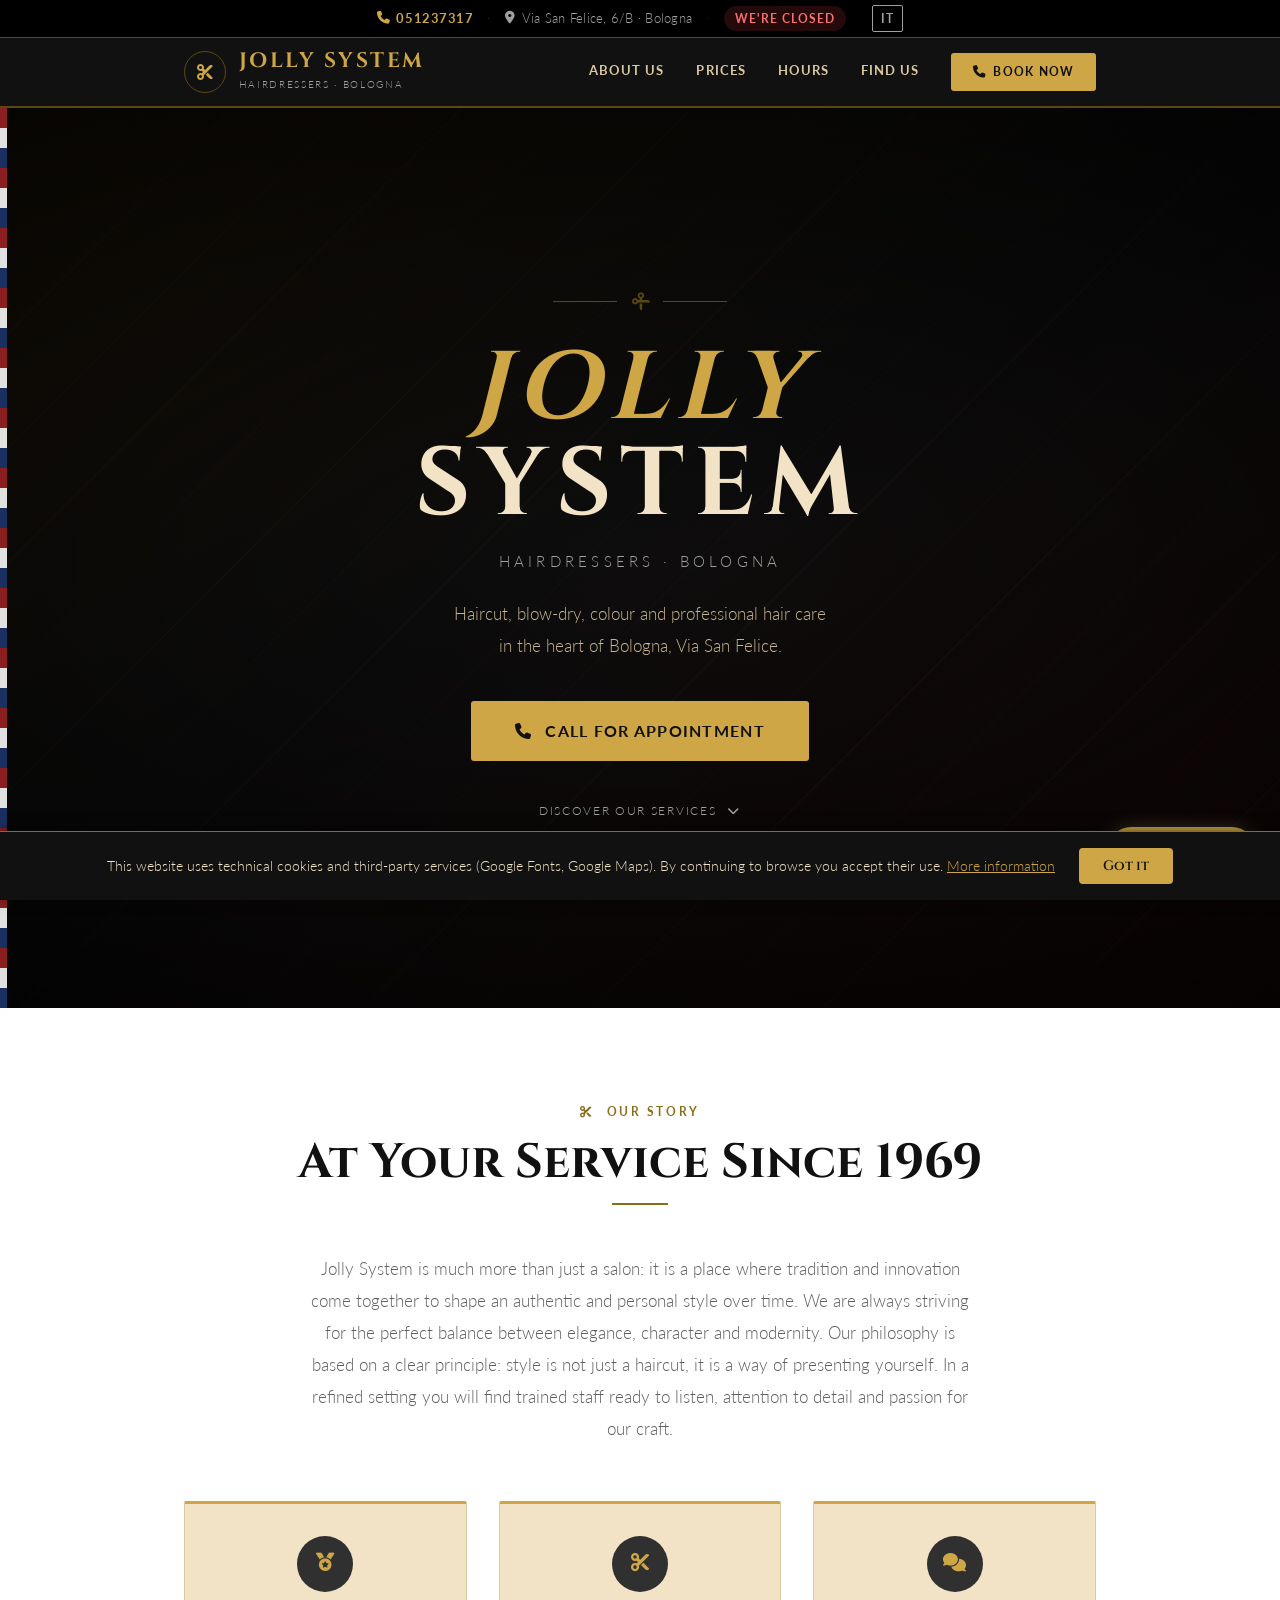
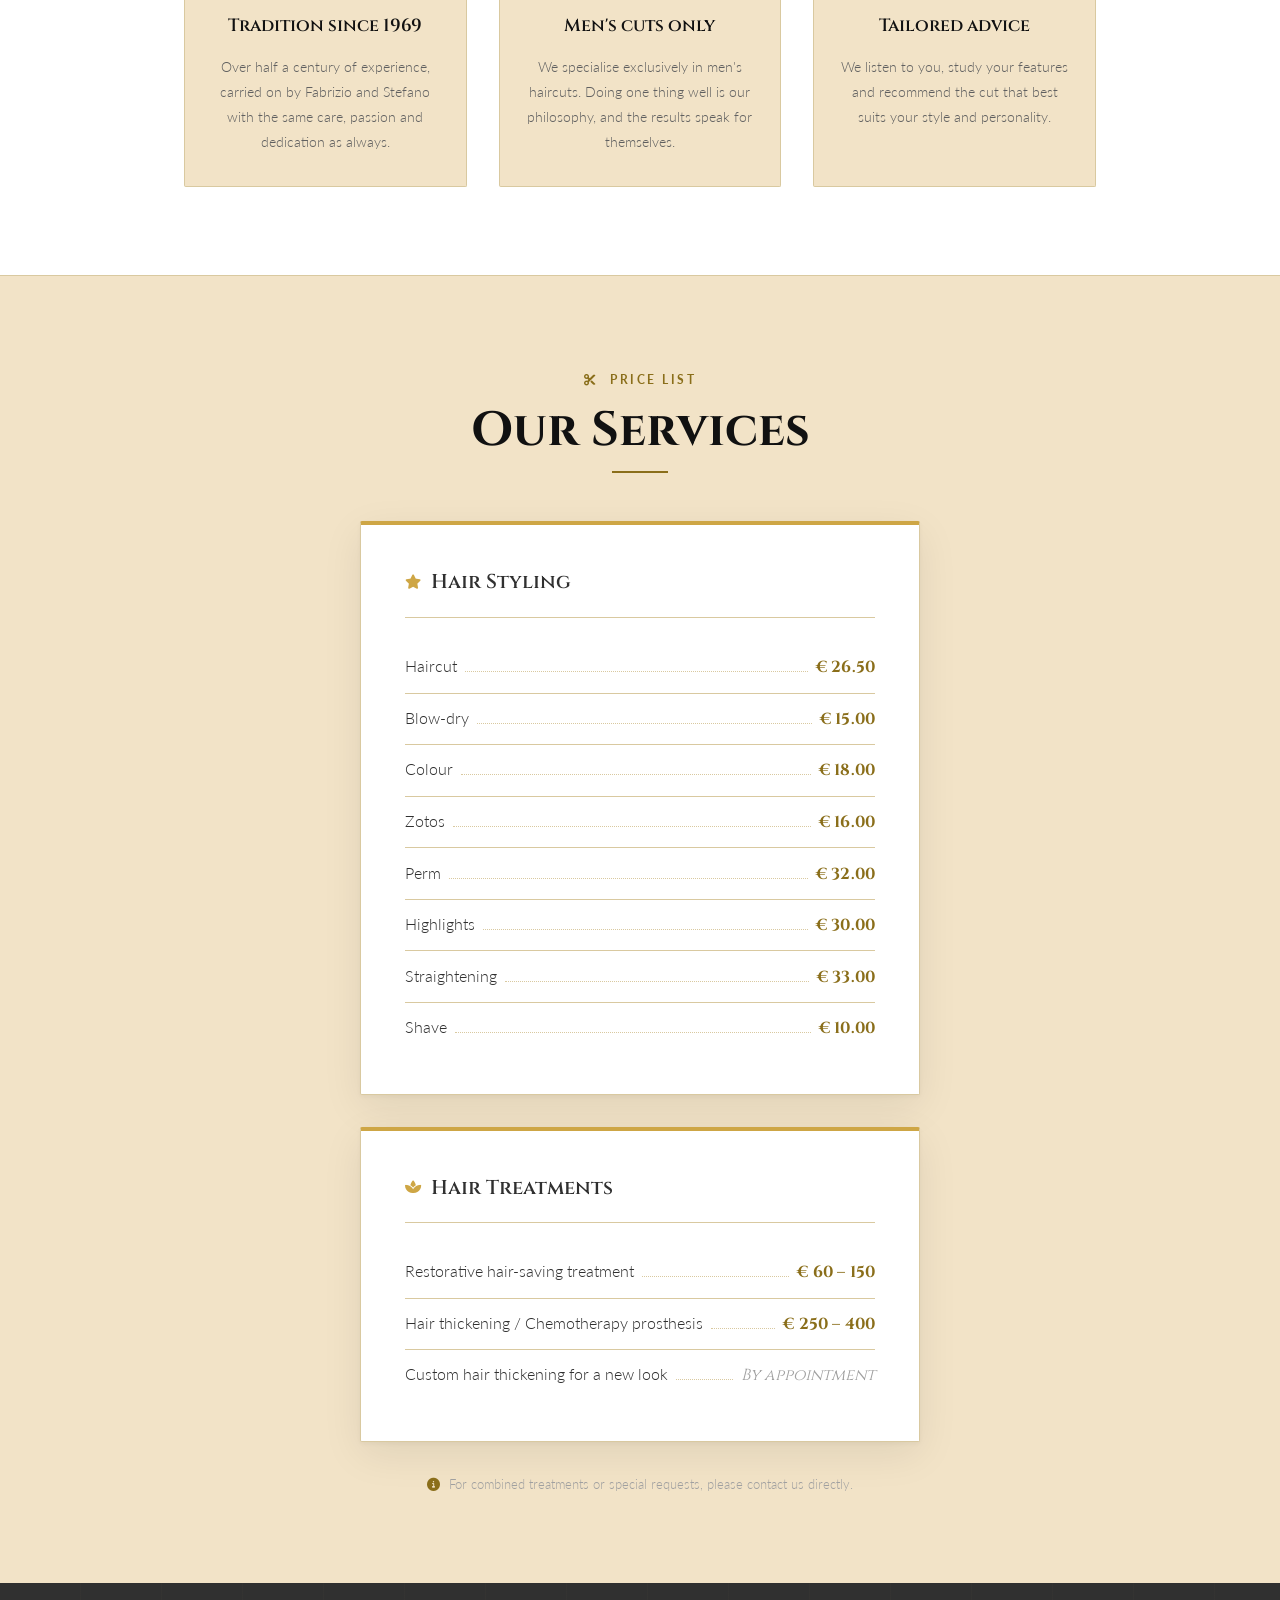
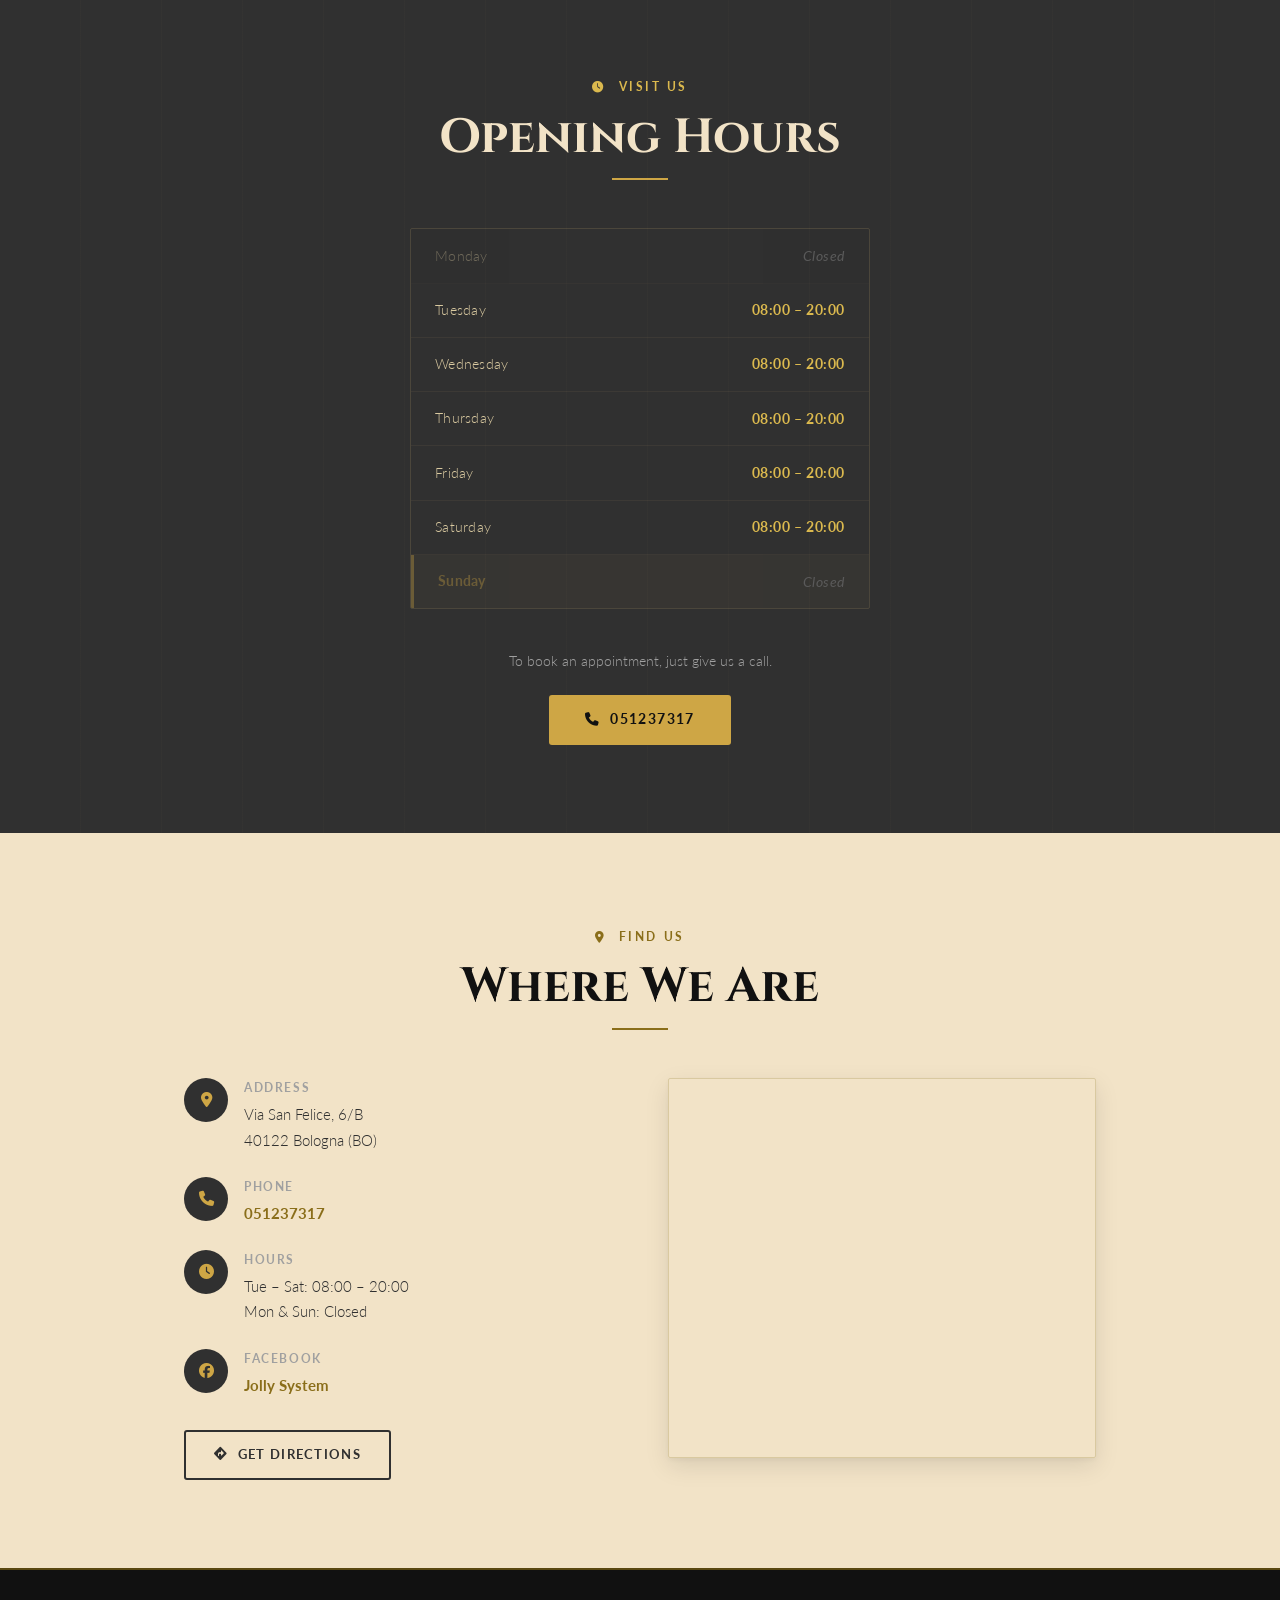
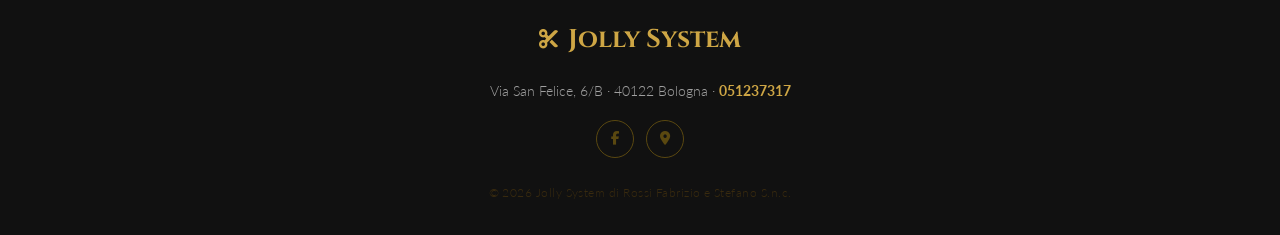
==== commit 18d1200e: "Fix prezzi card overflow, numero telefono e cookie banner mobile - Rimuove white-space:nowrap dai no" ====
--- a/en/index.html
+++ b/en/index.html
@@ -4,7 +4,7 @@
   <meta charset="UTF-8" />
   <meta name="viewport" content="width=device-width, initial-scale=1.0" />
   <title>Jolly System – Hairdressers | Via San Felice, Bologna</title>
-  <meta name="description" content="Jolly System hairdressers in Bologna, Via San Felice 6/B. Haircut, blow-dry, colour, perm and much more. Call 051 237317 to book an appointment." />
+  <meta name="description" content="Jolly System hairdressers in Bologna, Via San Felice 6/B. Haircut, blow-dry, colour, perm and much more. Call 051237317 to book an appointment." />
   <meta name="robots" content="index, follow" />
 
   <!-- Open Graph -->
@@ -65,7 +65,7 @@
   <div class="topbar" role="banner" aria-label="Quick contact information">
     <div class="topbar-inner">
       <a href="tel:+390512237317" class="topbar-phone" aria-label="Call Jolly System">
-        <i class="fas fa-phone" aria-hidden="true"></i> 051 237317
+        <i class="fas fa-phone" aria-hidden="true"></i> 051237317
       </a>
       <span class="topbar-sep" aria-hidden="true">·</span>
       <a href="https://maps.app.goo.gl/JgZY8gvMexCBRZJc9" target="_blank" rel="noopener noreferrer" class="topbar-addr" aria-label="Get directions">
@@ -158,7 +158,7 @@
         in the heart of Bologna, Via San Felice.
       </p>
 
-      <a href="tel:+390512237317" class="hero-cta" aria-label="Call 051 237317 to book an appointment">
+      <a href="tel:+390512237317" class="hero-cta" aria-label="Call 051237317 to book an appointment">
         <i class="fas fa-phone" aria-hidden="true"></i>
         <span>Call for Appointment</span>
       </a>
@@ -361,8 +361,8 @@
 
       <div class="hours-cta">
         <p>To book an appointment, just give us a call.</p>
-        <a href="tel:+390512237317" class="btn-gold" aria-label="Call 051 237317">
-          <i class="fas fa-phone" aria-hidden="true"></i> 051 237317
+        <a href="tel:+390512237317" class="btn-gold" aria-label="Call 051237317">
+          <i class="fas fa-phone" aria-hidden="true"></i> 051237317
         </a>
       </div>
 
@@ -398,7 +398,7 @@
             <div class="info-icon" aria-hidden="true"><i class="fas fa-phone"></i></div>
             <div>
               <strong>Phone</strong>
-              <p><a href="tel:+390512237317" aria-label="Call 051 237317">051 237317</a></p>
+              <p><a href="tel:+390512237317" aria-label="Call 051237317">051237317</a></p>
             </div>
           </div>
 
@@ -456,7 +456,7 @@
 
       <p class="footer-info">
         Via San Felice, 6/B &middot; 40122 Bologna &middot;
-        <a href="tel:+390512237317" aria-label="Call 051 237317">051 237317</a>
+        <a href="tel:+390512237317" aria-label="Call 051237317">051237317</a>
       </p>
 
       <div class="footer-social" aria-label="Social and maps">
@@ -478,7 +478,7 @@
   <!-- ════════════════════════════════════════
        FLOATING CALL BUTTON
   ════════════════════════════════════════ -->
-  <a href="tel:+390512237317" class="float-call" aria-label="Call Jolly System at 051 237317">
+  <a href="tel:+390512237317" class="float-call" aria-label="Call Jolly System at 051237317">
     <i class="fas fa-phone" aria-hidden="true"></i>
     <span class="float-call__label">Call now</span>
   </a>
--- a/assets/css/style.css
+++ b/assets/css/style.css
@@ -705,7 +705,7 @@
 .price-name {
   font-size: .98rem;
   color: var(--dark-2);
-  white-space: nowrap;
+  min-width: 0;
 }
 
 .price-dots {
@@ -1215,6 +1215,15 @@
     flex-direction: column;
     gap: .75rem;
     text-align: center;
-    padding: 1rem 1.25rem;
+    padding: .85rem 1rem;
+    bottom: 0;
   }
-}
+  .cookie-banner__text {
+    font-size: .78rem;
+    line-height: 1.4;
+  }
+  .cookie-banner__btn {
+    width: 100%;
+    padding: .65rem 1rem;
+  }
+}
